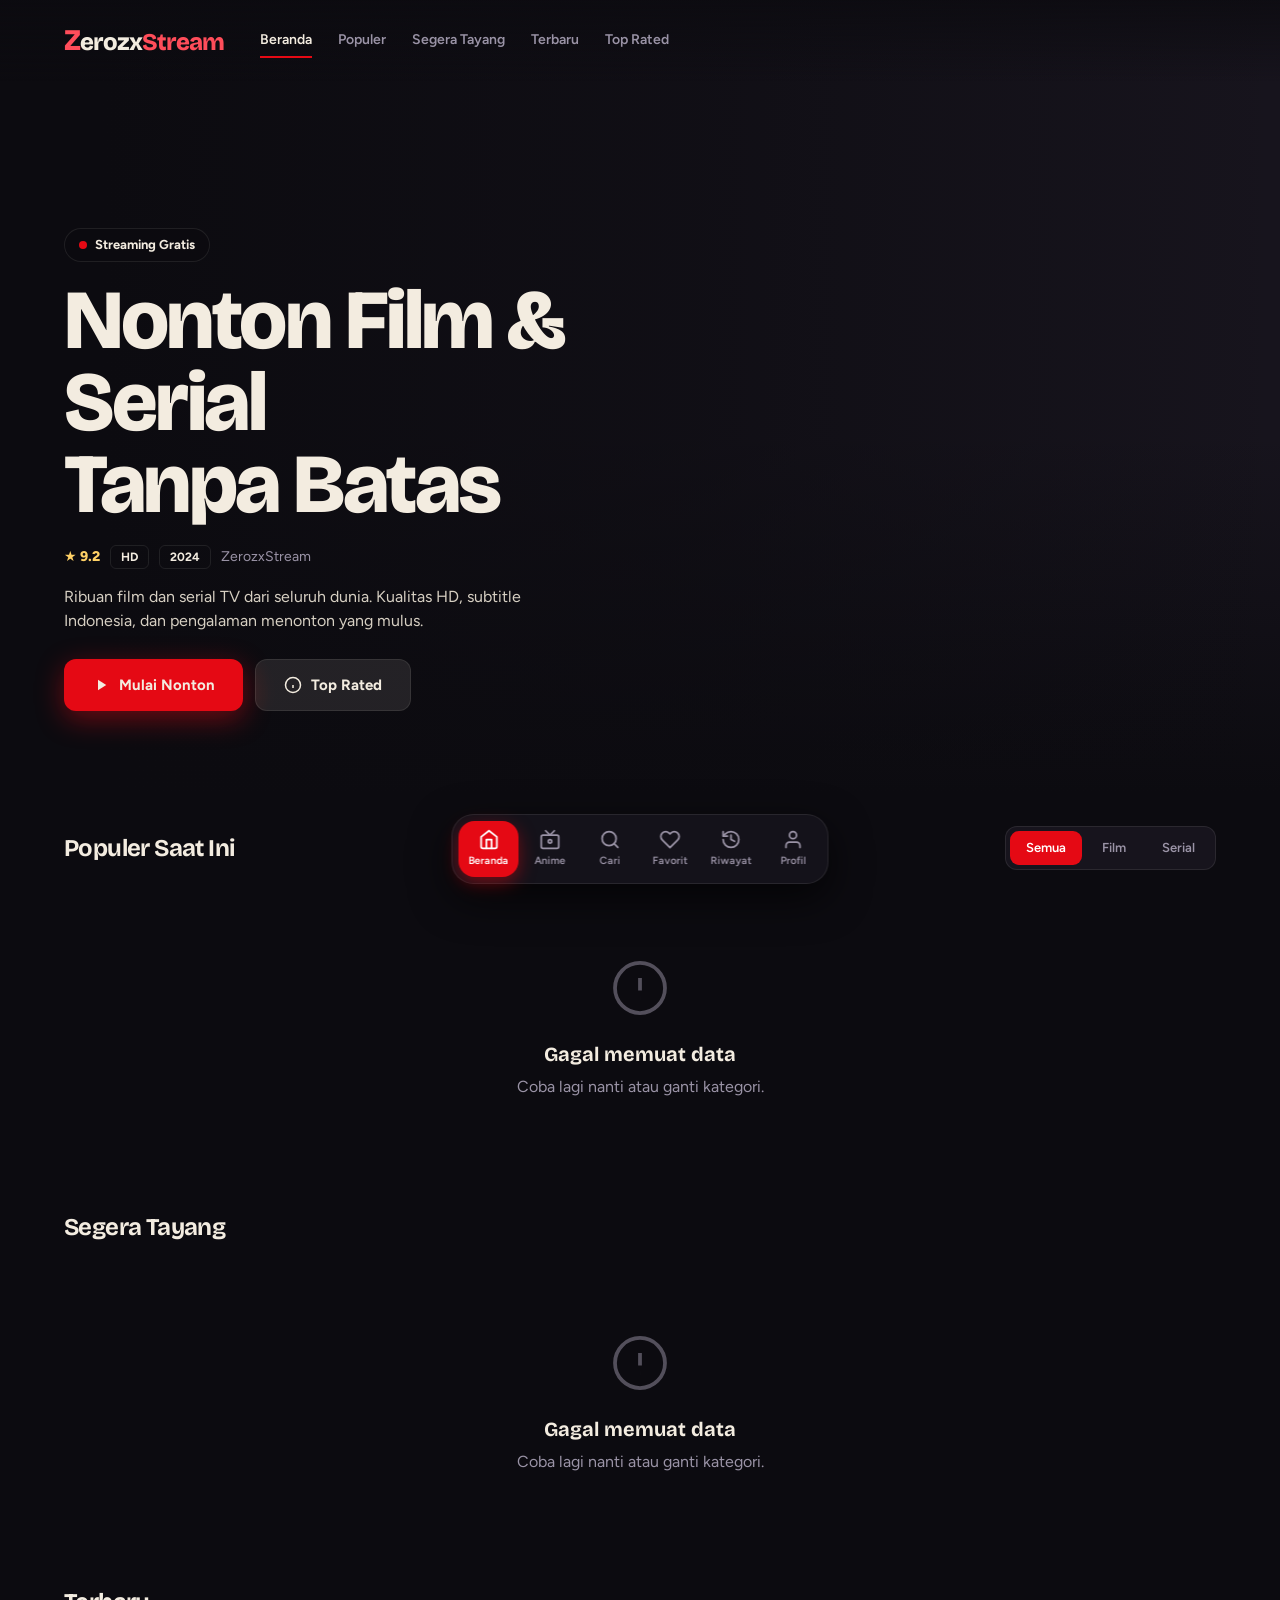
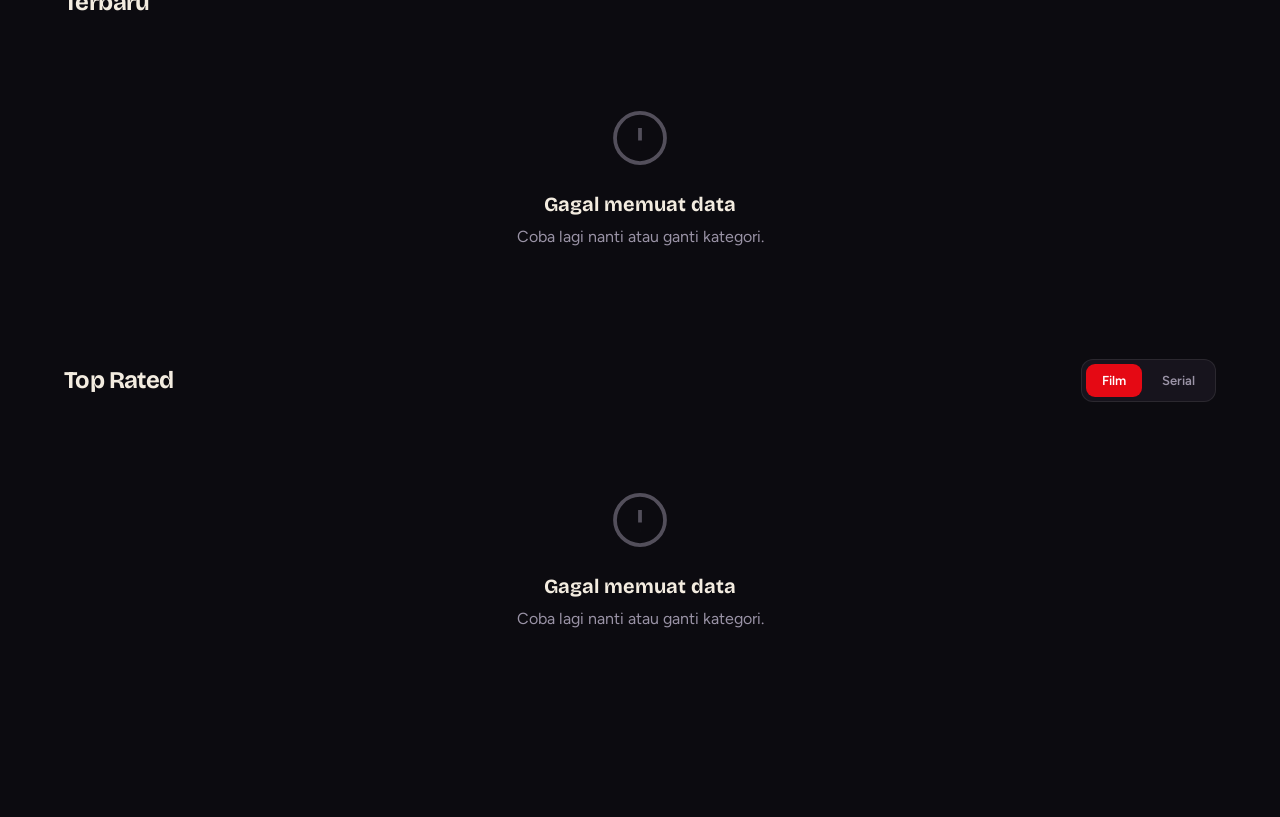
==== index.html @ 6f89126c "first commit" ====
<!DOCTYPE html>
<html lang="id">
<head>
<meta charset="UTF-8">
<meta name="viewport" content="width=device-width, initial-scale=1.0">
<title>ZerozxStream — Nonton Tanpa Batas</title>
<meta name="description" content="ZerozxStream — Streaming film, serial TV, dan anime gratis. Kualitas HD, subtitle Indonesia.">
<meta name="theme-color" content="#0c0b10">
<link rel="stylesheet" href="/css/style.css">
</head>
<body>

<!-- NAVBAR -->
<nav class="nav" id="nav">
  <a class="logo" onclick="routeToTab('home');return false;"><span class="z">Z</span><span class="rest">erozx</span><span class="dot">Stream</span></a>
  <div class="nav-links">
    <a class="active" data-nav="home" onclick="routeToTab('home');return false;">Beranda</a>
    <a data-nav="popular" onclick="loadSection('popular');return false;">Populer</a>
    <a data-nav="upcoming" onclick="loadSection('upcoming');return false;">Segera Tayang</a>
    <a data-nav="latest" onclick="loadSection('latest');return false;">Terbaru</a>
    <a data-nav="top-rated" onclick="loadSection('top-rated');return false;">Top Rated</a>
  </div>
</nav>

<!-- HERO -->
<section class="hero" id="hero">
  <div class="hero-bg" id="heroBg"></div>
  <div class="hero-content">
    <div class="hero-badge"><span class="pulse"></span> Streaming Gratis</div>
    <h1 class="hero-title" id="heroTitle">Nonton Film &amp; Serial<br>Tanpa Batas</h1>
    <div class="hero-meta" id="heroMeta">
      <span class="score">★ 9.2</span><span class="pill">HD</span><span class="pill">2024</span><span>ZerozxStream</span>
    </div>
    <p class="hero-desc" id="heroDesc">Ribuan film dan serial TV dari seluruh dunia. Kualitas HD, subtitle Indonesia, dan pengalaman menonton yang mulus.</p>
    <div class="hero-actions">
      <button class="btn btn-primary" id="heroPlay" onclick="loadSection('popular')">
        <svg width="18" height="18" viewBox="0 0 24 24" fill="currentColor"><path d="M8 5v14l11-7z"/></svg>
        Mulai Nonton
      </button>
      <button class="btn btn-ghost" onclick="loadSection('top-rated')">
        <svg width="18" height="18" viewBox="0 0 24 24" fill="none" stroke="currentColor" stroke-width="2"><circle cx="12" cy="12" r="10"/><path d="M12 16v-4M12 8h.01"/></svg>
        Top Rated
      </button>
    </div>
  </div>
</section>

<!-- CONTENT -->
<main id="main"></main>

<!-- MODAL -->
<div class="modal-backdrop" id="modal" onclick="if(event.target===this)closeModal()">
  <div class="modal" id="modalContent"></div>
</div>

<!-- TOAST -->
<div class="toast" id="toast"><span class="dot"></span><span id="toastMsg">Memuat...</span></div>

<!-- BOTTOM DOCK -->
<nav class="dock">
  <button class="dock-btn active" data-tab="home" onclick="routeToTab('home')">
    <svg viewBox="0 0 24 24" fill="none" stroke="currentColor" stroke-width="2" stroke-linecap="round" stroke-linejoin="round"><path d="m3 9 9-7 9 7v11a2 2 0 0 1-2 2H5a2 2 0 0 1-2-2z"/><polyline points="9 22 9 12 15 12 15 22"/></svg>
    <span>Beranda</span>
  </button>
  <button class="dock-btn" data-tab="anime" onclick="window.location.href='/anime'">
    <svg viewBox="0 0 24 24" fill="none" stroke="currentColor" stroke-width="2" stroke-linecap="round" stroke-linejoin="round"><rect x="2" y="7" width="20" height="15" rx="2"/><polyline points="17 2 12 7 7 2"/><circle cx="12" cy="14" r="2"/></svg>
    <span>Anime</span>
  </button>
  <button class="dock-btn" data-tab="search" onclick="routeToTab('search')">
    <svg viewBox="0 0 24 24" fill="none" stroke="currentColor" stroke-width="2" stroke-linecap="round" stroke-linejoin="round"><circle cx="11" cy="11" r="8"/><path d="m21 21-4.3-4.3"/></svg>
    <span>Cari</span>
  </button>
  <button class="dock-btn" data-tab="favorites" onclick="routeToTab('favorites')">
    <svg viewBox="0 0 24 24" fill="none" stroke="currentColor" stroke-width="2" stroke-linecap="round" stroke-linejoin="round"><path d="M20.84 4.61a5.5 5.5 0 0 0-7.78 0L12 5.67l-1.06-1.06a5.5 5.5 0 0 0-7.78 7.78l1.06 1.06L12 21.23l7.78-7.78 1.06-1.06a5.5 5.5 0 0 0 0-7.78z"/></svg>
    <span>Favorit</span>
    <span class="dock-badge hidden" id="favBadge">0</span>
  </button>
  <button class="dock-btn" data-tab="history" onclick="routeToTab('history')">
    <svg viewBox="0 0 24 24" fill="none" stroke="currentColor" stroke-width="2" stroke-linecap="round" stroke-linejoin="round"><path d="M3 12a9 9 0 1 0 9-9 9.75 9.75 0 0 0-6.74 2.74L3 8"/><path d="M3 3v5h5"/><path d="M12 7v5l4 2"/></svg>
    <span>Riwayat</span>
    <span class="dock-badge hidden" id="histBadge">0</span>
  </button>
  <button class="dock-btn" data-tab="profile" onclick="routeToTab('profile')">
    <svg viewBox="0 0 24 24" fill="none" stroke="currentColor" stroke-width="2" stroke-linecap="round" stroke-linejoin="round"><path d="M20 21v-2a4 4 0 0 0-4-4H8a4 4 0 0 0-4 4v2"/><circle cx="12" cy="7" r="4"/></svg>
    <span>Profil</span>
  </button>
</nav>

<script src="/js/app.js"></script>
</body>
</html>
---- css/style.css ----
/* ZerozxStream — style.css
   Palet: Tinta Malam #0c0b10 · Beludru #17141d · Layar Merah #e50914 · Bara #ff4d5a · Krem Proyektor #f3ece0 */
@import url('https://fonts.googleapis.com/css2?family=Bricolage+Grotesque:opsz,wght@12..96,500;12..96,700;12..96,800&family=Figtree:wght@400;500;600;700&display=swap');

:root{
  --bg:#0c0b10; --bg-2:#17141d; --bg-3:#221e2b; --border:rgba(243,236,224,.09);
  --text:#f3ece0; --muted:#9a93a6; --red:#e50914; --red-2:#ff4d5a; --red-glow:rgba(229,9,20,.45);
  --display:'Bricolage Grotesque',system-ui,sans-serif; --body:'Figtree',system-ui,sans-serif;
}
*{box-sizing:border-box;margin:0;padding:0}
html{scroll-behavior:smooth}
body{background:var(--bg);color:var(--text);font-family:var(--body);line-height:1.5;padding-bottom:110px;-webkit-font-smoothing:antialiased}
button{background:none;border:0;color:inherit;font:inherit;cursor:pointer}
a{color:inherit;text-decoration:none;cursor:pointer}
img{display:block;max-width:100%}
.hidden{display:none!important}
.red{color:var(--red-2)}
:focus-visible{outline:2px solid var(--red-2);outline-offset:2px}

/* NAV */
.nav{position:fixed;top:0;left:0;right:0;z-index:50;display:flex;align-items:center;gap:36px;padding:18px 5vw;background:linear-gradient(#0c0b10cc,transparent);transition:.3s}
.nav.scrolled{background:#0c0b10ee;backdrop-filter:blur(14px);padding:12px 5vw;border-bottom:1px solid var(--border)}
.logo{font-family:var(--display);font-weight:800;font-size:24px;letter-spacing:-1px}
.logo .z{color:var(--red-2);font-size:30px}
.logo .dot{color:var(--red-2)}
.nav-links{display:flex;gap:26px;font-size:14px;font-weight:600;color:var(--muted)}
.nav-links a{padding:6px 0;border-bottom:2px solid transparent;transition:.2s}
.nav-links a:hover,.nav-links a.active{color:var(--text);border-color:var(--red)}

/* HERO */
.hero{position:relative;min-height:88vh;display:flex;align-items:flex-end;padding:0 5vw 9vh;overflow:hidden}
.hero-bg{position:absolute;inset:0;background:#17141d center/cover no-repeat;transform:scale(1.04);animation:drift 22s ease-in-out infinite alternate}
.hero::after{content:"";position:absolute;inset:0;background:linear-gradient(90deg,var(--bg) 8%,#0c0b1099 55%,transparent),linear-gradient(0deg,var(--bg),transparent 45%)}
@keyframes drift{to{transform:scale(1.12) translate(-1.5%,-1%)}}
.hero-content{position:relative;z-index:2;max-width:640px;animation:rise .8s both}
@keyframes rise{from{opacity:0;transform:translateY(24px)}}
.hero-badge{display:inline-flex;align-items:center;gap:8px;font-size:13px;font-weight:700;padding:6px 14px;border:1px solid var(--border);border-radius:99px;background:#0c0b1099;backdrop-filter:blur(8px);margin-bottom:18px}
.pulse{width:8px;height:8px;border-radius:50%;background:var(--red);box-shadow:0 0 0 0 var(--red-glow);animation:pulse 1.8s infinite}
@keyframes pulse{70%{box-shadow:0 0 0 10px transparent}}
.hero-title{font-family:var(--display);font-size:clamp(38px,7vw,84px);line-height:.98;letter-spacing:-2.5px;font-weight:800;margin-bottom:18px}
.hero-meta{display:flex;align-items:center;gap:10px;flex-wrap:wrap;color:var(--muted);font-size:14px;margin-bottom:16px}
.score{color:#ffd166;font-weight:800}
.pill{padding:2px 10px;border:1px solid var(--border);border-radius:6px;font-size:12px;font-weight:700;color:var(--text)}
.hero-desc{color:#d6cfc2;max-width:52ch;display:-webkit-box;-webkit-line-clamp:3;-webkit-box-orient:vertical;overflow:hidden;margin-bottom:26px}
.hero-actions{display:flex;gap:12px;flex-wrap:wrap}
.btn{display:inline-flex;align-items:center;gap:9px;padding:14px 28px;border-radius:12px;font-weight:700;font-size:15px;transition:.2s}
.btn-primary{background:var(--red);box-shadow:0 8px 28px var(--red-glow)}
.btn-primary:hover{background:var(--red-2);transform:translateY(-2px)}
.btn-ghost{background:#f3ece01a;border:1px solid var(--border);backdrop-filter:blur(8px)}
.btn-ghost:hover{background:#f3ece02e}

/* SECTIONS */
.section{padding:34px 5vw 6px}
.section-head{display:flex;align-items:center;justify-content:space-between;gap:16px;margin-bottom:18px;flex-wrap:wrap}
.section-title{font-family:var(--display);font-size:24px;font-weight:700;letter-spacing:-.6px}
.tabs{display:flex;gap:4px;background:var(--bg-2);padding:4px;border-radius:12px;border:1px solid var(--border)}
.tab{padding:7px 16px;border-radius:9px;font-size:13px;font-weight:600;color:var(--muted);transition:.2s}
.tab.active{background:var(--red);color:#fff}
.row-scroll{display:flex;gap:16px;overflow-x:auto;padding:6px 2px 18px;scroll-snap-type:x proximity;scrollbar-width:none}
.row-scroll::-webkit-scrollbar{display:none}
.row-scroll>*{flex:0 0 168px;scroll-snap-align:start}
.grid{display:grid;grid-template-columns:repeat(auto-fill,minmax(160px,1fr));gap:20px 16px}

/* CARD */
.card{cursor:pointer;animation:rise .5s both}
.card-poster{position:relative;aspect-ratio:2/3;border-radius:14px;overflow:hidden;background:var(--bg-3);transition:.3s}
.card-poster img{width:100%;height:100%;object-fit:cover;transition:.5s}
.card:hover .card-poster{transform:translateY(-6px);box-shadow:0 18px 40px #000a,0 0 0 2px var(--red)}
.card:hover img{transform:scale(1.07)}
.card-rank{position:absolute;left:8px;bottom:6px;font-family:var(--display);font-weight:800;font-size:38px;line-height:1;color:#fff;text-shadow:0 2px 14px #000}
.card-score{position:absolute;left:8px;top:8px;background:#0c0b10cc;backdrop-filter:blur(6px);padding:3px 8px;border-radius:7px;font-size:12px;font-weight:700;color:#ffd166}
.card-actions{position:absolute;right:8px;top:8px;display:flex;flex-direction:column;gap:6px;opacity:0;transform:translateX(8px);transition:.25s;z-index:3}
.card:hover .card-actions,.card:focus-within .card-actions{opacity:1;transform:none}
.btn-mini{width:32px;height:32px;display:grid;place-items:center;border-radius:50%;background:#0c0b10cc;backdrop-filter:blur(6px)}
.btn-mini:hover,.btn-mini.active{background:var(--red)}
.card-overlay{position:absolute;inset:0;display:flex;flex-direction:column;align-items:center;justify-content:center;gap:10px;background:linear-gradient(transparent 30%,#0c0b10e6);opacity:0;transition:.3s}
.card:hover .card-overlay{opacity:1}
.card-play{width:48px;height:48px;border-radius:50%;background:var(--red);display:grid;place-items:center;box-shadow:0 0 28px var(--red-glow)}
.card-overlay-genres{display:flex;gap:4px;flex-wrap:wrap;justify-content:center;position:absolute;bottom:10px;padding:0 6px}
.card-overlay-genres span{font-size:10px;background:#f3ece01f;padding:2px 7px;border-radius:5px}
.card-info{padding:10px 2px 0}
.card-title{font-size:14px;font-weight:600;white-space:nowrap;overflow:hidden;text-overflow:ellipsis}
.card-sub{display:flex;justify-content:space-between;font-size:12px;color:var(--muted);margin-top:2px}
.star{color:#ffd166}
.skeleton{aspect-ratio:2/3;border-radius:14px;background:linear-gradient(100deg,var(--bg-2) 30%,var(--bg-3) 50%,var(--bg-2) 70%) 0 0/200% 100%;animation:shine 1.3s infinite}
@keyframes shine{to{background-position:-200% 0}}
.state{text-align:center;padding:70px 20px;color:var(--muted)}
.state svg{margin:0 auto 14px;opacity:.5}
.state h3{color:var(--text);font-family:var(--display);font-size:20px;margin-bottom:6px}

/* TAB PAGES */
.tab-hero{padding:120px 5vw 10px}
.tab-hero h1,.search-hero h1{font-family:var(--display);font-size:clamp(32px,5vw,54px);letter-spacing:-1.8px;font-weight:800;line-height:1.05}
.tab-hero p,.search-hero .sub{color:var(--muted);margin-top:8px}
.count{display:inline-block;margin-top:14px;padding:6px 14px;background:var(--bg-2);border:1px solid var(--border);border-radius:99px;font-size:13px;font-weight:600}
.search-hero{padding:120px 5vw 0;max-width:860px;margin:0 auto;text-align:center}
.big-search{position:relative;display:flex;align-items:center;gap:10px;margin:26px 0 8px;padding:8px 8px 8px 20px;background:var(--bg-2);border:1px solid var(--border);border-radius:18px;transition:.2s}
.big-search:focus-within{border-color:var(--red);box-shadow:0 0 0 4px var(--red-glow)}
.big-search input{flex:1;min-width:0;background:none;border:0;outline:0;color:var(--text);font:inherit;font-size:17px;padding:10px 0}
.btn-clear{display:none;width:30px;height:30px;place-items:center;border-radius:50%;background:var(--bg-3)}
.big-search.has-value .btn-clear{display:grid}
.btn-search{display:flex;align-items:center;gap:8px;background:var(--red);padding:12px 22px;border-radius:12px;font-weight:700}
.chips-wrap{margin-top:22px;text-align:left}
.chips-title{display:flex;align-items:center;gap:7px;font-size:13px;font-weight:700;color:var(--muted);margin-bottom:10px}
.fire{color:var(--red-2)}
.chips{display:flex;flex-wrap:wrap;gap:8px}
.chip{display:inline-flex;align-items:center;gap:7px;padding:7px 14px;background:var(--bg-2);border:1px solid var(--border);border-radius:99px;font-size:13px;cursor:pointer;transition:.2s}
.chip:hover{border-color:var(--red)}
.chip .rm{width:13px;height:13px;opacity:.5}.chip .rm:hover{opacity:1;color:var(--red-2)}
.chip-clear{color:var(--red-2)}
.search-section{padding:40px 5vw 0}
.search-section-title{font-family:var(--display);font-size:22px;font-weight:700;margin-bottom:16px}

/* MODAL / TOAST / SPINNER */
.modal-backdrop{position:fixed;inset:0;z-index:90;background:#000b;backdrop-filter:blur(6px);display:none;place-items:center;padding:16px}
.modal-backdrop.open{display:grid}
.modal{width:min(720px,100%);max-height:90vh;overflow:auto;background:var(--bg-2);border-radius:20px;border:1px solid var(--border);animation:rise .3s}
.modal-head{position:relative;aspect-ratio:16/8;background:var(--bg-3)}
.modal-head img{width:100%;height:100%;object-fit:cover}
.modal-close{position:absolute;right:12px;top:12px;z-index:2;width:36px;height:36px;border-radius:50%;background:#0c0b10cc;font-size:22px}
.modal-body{padding:24px}
.modal-title{font-family:var(--display);font-size:30px;letter-spacing:-1px}
.modal-meta,.modal-genres,.modal-actions{display:flex;gap:8px;flex-wrap:wrap;margin-top:12px;align-items:center}
.modal-genres span{font-size:12px;background:var(--bg-3);padding:3px 10px;border-radius:6px}
.modal-desc{color:#cfc8bb;margin-top:14px}
.modal-actions{margin-top:20px}
.toast{position:fixed;left:50%;bottom:104px;z-index:100;transform:translate(-50%,20px);display:flex;align-items:center;gap:10px;padding:12px 20px;background:var(--bg-3);border:1px solid var(--border);border-radius:12px;font-size:14px;opacity:0;pointer-events:none;transition:.3s}
.toast.show{opacity:1;transform:translate(-50%,0)}
.toast .dot{width:8px;height:8px;border-radius:50%;background:var(--red)}
.spinner{width:36px;height:36px;margin:0 auto 14px;border:3px solid var(--bg-3);border-top-color:var(--red);border-radius:50%;animation:spin .8s linear infinite}
@keyframes spin{to{transform:rotate(360deg)}}

/* DOCK */
.dock{position:fixed;left:50%;bottom:16px;z-index:60;transform:translateX(-50%);display:flex;gap:2px;padding:6px;background:#17141dd9;backdrop-filter:blur(18px);border:1px solid var(--border);border-radius:22px;box-shadow:0 14px 40px #000a;max-width:calc(100vw - 20px)}
.dock-btn{position:relative;display:flex;flex-direction:column;align-items:center;gap:3px;min-width:58px;padding:8px 10px;border-radius:16px;color:var(--muted);font-size:10.5px;font-weight:600;transition:.2s}
.dock-btn svg{width:21px;height:21px}
.dock-btn:hover{color:var(--text)}
.dock-btn.active{background:var(--red);color:#fff;box-shadow:0 6px 18px var(--red-glow)}
.dock-badge{position:absolute;top:3px;right:8px;min-width:16px;height:16px;padding:0 4px;border-radius:99px;background:var(--red-2);color:#fff;font-size:9px;display:grid;place-items:center}

/* PLAYER PAGE */
.player-wrap{padding:90px 5vw 0;max-width:1180px;margin:0 auto}
.player{position:relative;aspect-ratio:16/9;border-radius:18px;overflow:hidden;background:#000 center/cover;border:1px solid var(--border);box-shadow:0 30px 80px #000a}
.player iframe{position:absolute;inset:0;width:100%;height:100%;border:0}
.player-empty{position:absolute;inset:0;display:grid;place-items:center;text-align:center;padding:20px;background:#0c0b10b3;color:var(--muted)}
.info{display:grid;grid-template-columns:200px 1fr;gap:28px;margin-top:30px}
.info img{border-radius:14px;width:100%}
.info h1{font-family:var(--display);font-size:clamp(26px,4vw,42px);letter-spacing:-1.4px;line-height:1.05}
.info .modal-desc{max-width:70ch}

@media(max-width:720px){
  .nav-links{display:none}
  .hero{min-height:78vh;padding-bottom:12vh}
  .row-scroll>*{flex-basis:132px}
  .grid{grid-template-columns:repeat(auto-fill,minmax(112px,1fr));gap:16px 10px}
  .btn-search .txt{display:none}
  .info{grid-template-columns:110px 1fr;gap:16px}
  .dock-btn{min-width:48px;padding:8px 6px}
}
@media(prefers-reduced-motion:reduce){*{animation:none!important;transition:none!important}}
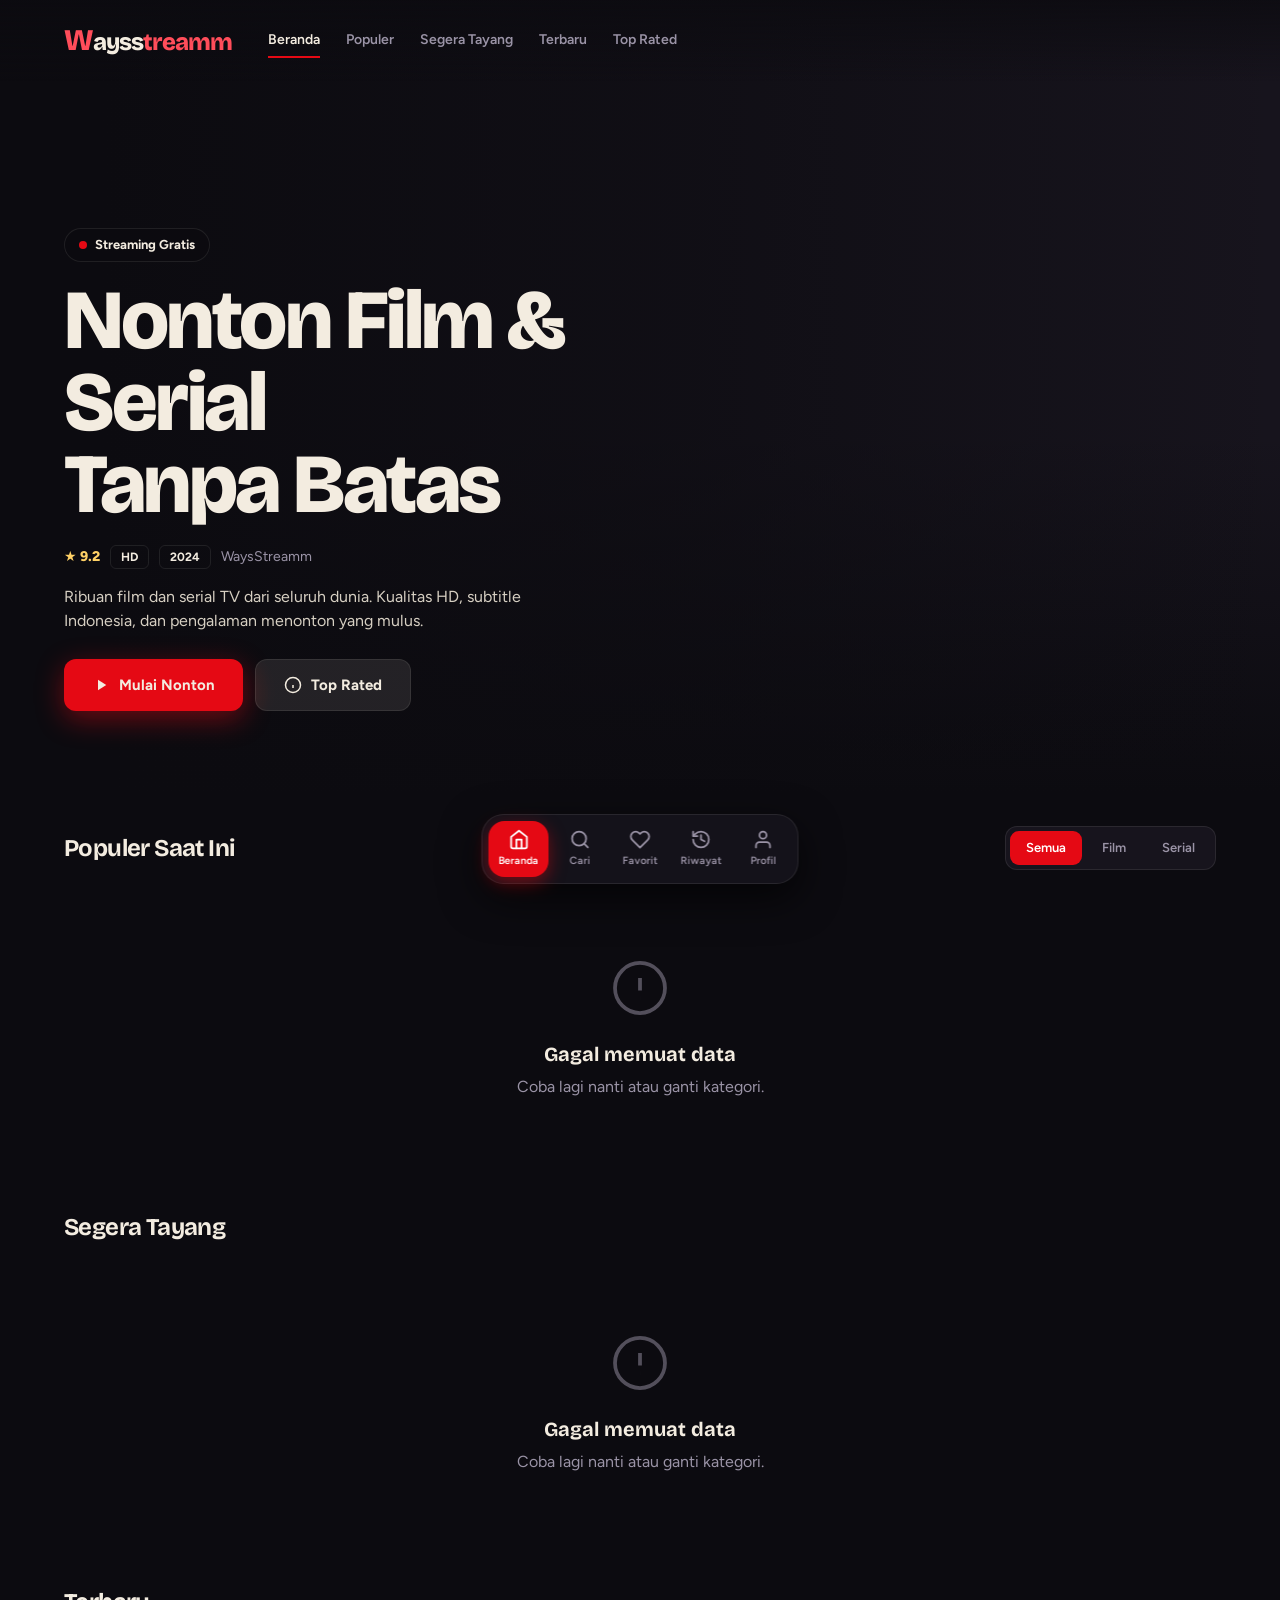
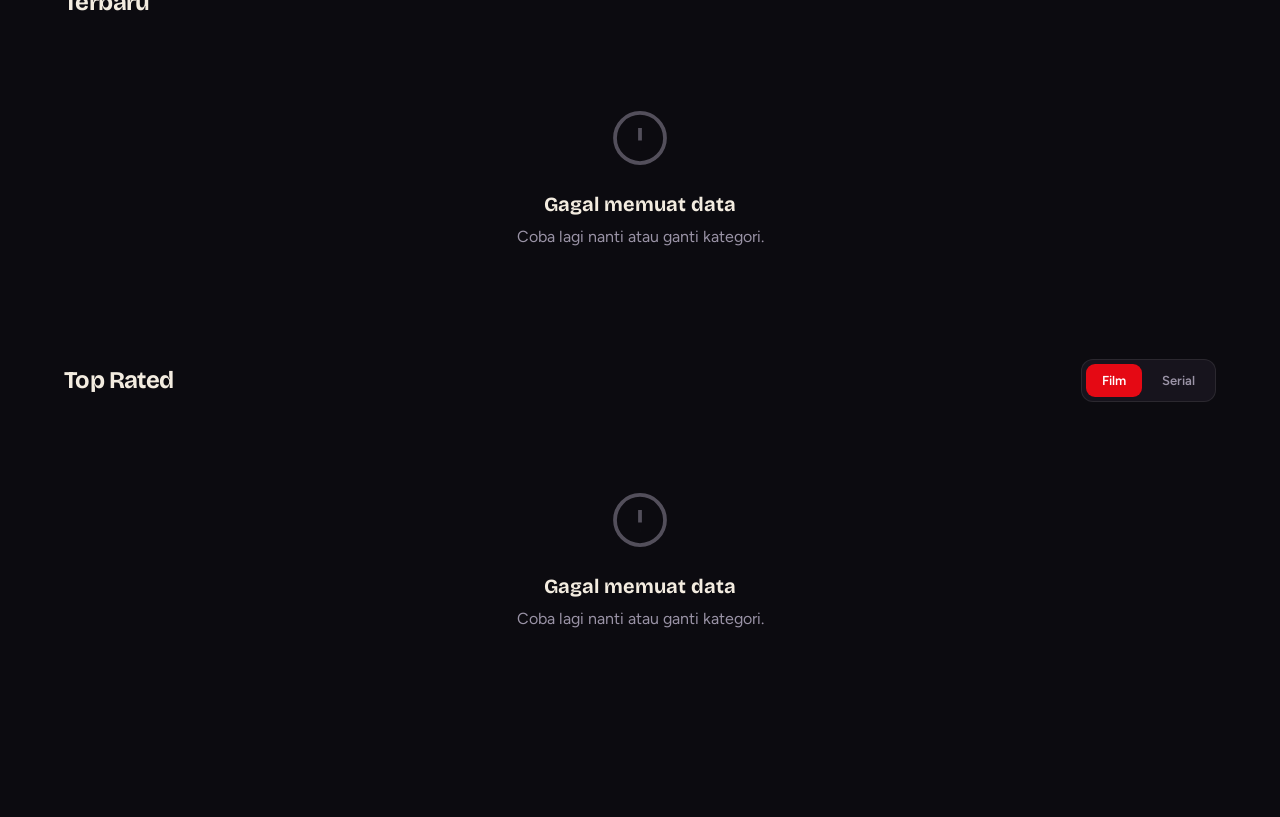
==== commit 1a24a4bd: "Update index.html" ====
--- a/index.html
+++ b/index.html
@@ -3,41 +3,39 @@
 <head>
 <meta charset="UTF-8">
 <meta name="viewport" content="width=device-width, initial-scale=1.0">
-<title>ZerozxStream — Nonton Tanpa Batas</title>
-<meta name="description" content="ZerozxStream — Streaming film, serial TV, dan anime gratis. Kualitas HD, subtitle Indonesia.">
+<title>WaysStreamm — Nonton Tanpa Batas</title>
+<meta name="description" content="WaysStreamm — Streaming film, serial TV, dan anime. Kualitas HD, subtitle Indonesia.">
 <meta name="theme-color" content="#0c0b10">
 <link rel="stylesheet" href="/css/style.css">
 </head>
 <body>
 
-<!-- NAVBAR -->
 <nav class="nav" id="nav">
-  <a class="logo" onclick="routeToTab('home');return false;"><span class="z">Z</span><span class="rest">erozx</span><span class="dot">Stream</span></a>
+  <a class="logo" href="#home"><span class="z">W</span><span class="rest">ayss</span><span class="dot">treamm</span></a>
   <div class="nav-links">
-    <a class="active" data-nav="home" onclick="routeToTab('home');return false;">Beranda</a>
-    <a data-nav="popular" onclick="loadSection('popular');return false;">Populer</a>
-    <a data-nav="upcoming" onclick="loadSection('upcoming');return false;">Segera Tayang</a>
-    <a data-nav="latest" onclick="loadSection('latest');return false;">Terbaru</a>
-    <a data-nav="top-rated" onclick="loadSection('top-rated');return false;">Top Rated</a>
+    <a class="active" data-nav="home" href="#home">Beranda</a>
+    <a data-nav="popular" href="#popular">Populer</a>
+    <a data-nav="upcoming" href="#upcoming">Segera Tayang</a>
+    <a data-nav="latest" href="#latest">Terbaru</a>
+    <a data-nav="top-rated" href="#top-rated">Top Rated</a>
   </div>
 </nav>
 
-<!-- HERO -->
 <section class="hero" id="hero">
   <div class="hero-bg" id="heroBg"></div>
   <div class="hero-content">
     <div class="hero-badge"><span class="pulse"></span> Streaming Gratis</div>
     <h1 class="hero-title" id="heroTitle">Nonton Film &amp; Serial<br>Tanpa Batas</h1>
     <div class="hero-meta" id="heroMeta">
-      <span class="score">★ 9.2</span><span class="pill">HD</span><span class="pill">2024</span><span>ZerozxStream</span>
+      <span class="score">★ 9.2</span><span class="pill">HD</span><span class="pill">2024</span><span>WaysStreamm</span>
     </div>
     <p class="hero-desc" id="heroDesc">Ribuan film dan serial TV dari seluruh dunia. Kualitas HD, subtitle Indonesia, dan pengalaman menonton yang mulus.</p>
     <div class="hero-actions">
-      <button class="btn btn-primary" id="heroPlay" onclick="loadSection('popular')">
+      <button class="btn btn-primary" id="heroPlay">
         <svg width="18" height="18" viewBox="0 0 24 24" fill="currentColor"><path d="M8 5v14l11-7z"/></svg>
         Mulai Nonton
       </button>
-      <button class="btn btn-ghost" onclick="loadSection('top-rated')">
+      <button class="btn btn-ghost" id="heroTop">
         <svg width="18" height="18" viewBox="0 0 24 24" fill="none" stroke="currentColor" stroke-width="2"><circle cx="12" cy="12" r="10"/><path d="M12 16v-4M12 8h.01"/></svg>
         Top Rated
       </button>
@@ -45,42 +43,34 @@
   </div>
 </section>
 
-<!-- CONTENT -->
 <main id="main"></main>
 
-<!-- MODAL -->
 <div class="modal-backdrop" id="modal" onclick="if(event.target===this)closeModal()">
   <div class="modal" id="modalContent"></div>
 </div>
 
-<!-- TOAST -->
 <div class="toast" id="toast"><span class="dot"></span><span id="toastMsg">Memuat...</span></div>
 
-<!-- BOTTOM DOCK -->
 <nav class="dock">
-  <button class="dock-btn active" data-tab="home" onclick="routeToTab('home')">
+  <button class="dock-btn active" data-tab="home">
     <svg viewBox="0 0 24 24" fill="none" stroke="currentColor" stroke-width="2" stroke-linecap="round" stroke-linejoin="round"><path d="m3 9 9-7 9 7v11a2 2 0 0 1-2 2H5a2 2 0 0 1-2-2z"/><polyline points="9 22 9 12 15 12 15 22"/></svg>
     <span>Beranda</span>
   </button>
-  <button class="dock-btn" data-tab="anime" onclick="window.location.href='/anime'">
-    <svg viewBox="0 0 24 24" fill="none" stroke="currentColor" stroke-width="2" stroke-linecap="round" stroke-linejoin="round"><rect x="2" y="7" width="20" height="15" rx="2"/><polyline points="17 2 12 7 7 2"/><circle cx="12" cy="14" r="2"/></svg>
-    <span>Anime</span>
-  </button>
-  <button class="dock-btn" data-tab="search" onclick="routeToTab('search')">
+  <button class="dock-btn" data-tab="search">
     <svg viewBox="0 0 24 24" fill="none" stroke="currentColor" stroke-width="2" stroke-linecap="round" stroke-linejoin="round"><circle cx="11" cy="11" r="8"/><path d="m21 21-4.3-4.3"/></svg>
     <span>Cari</span>
   </button>
-  <button class="dock-btn" data-tab="favorites" onclick="routeToTab('favorites')">
+  <button class="dock-btn" data-tab="favorites">
     <svg viewBox="0 0 24 24" fill="none" stroke="currentColor" stroke-width="2" stroke-linecap="round" stroke-linejoin="round"><path d="M20.84 4.61a5.5 5.5 0 0 0-7.78 0L12 5.67l-1.06-1.06a5.5 5.5 0 0 0-7.78 7.78l1.06 1.06L12 21.23l7.78-7.78 1.06-1.06a5.5 5.5 0 0 0 0-7.78z"/></svg>
     <span>Favorit</span>
     <span class="dock-badge hidden" id="favBadge">0</span>
   </button>
-  <button class="dock-btn" data-tab="history" onclick="routeToTab('history')">
+  <button class="dock-btn" data-tab="history">
     <svg viewBox="0 0 24 24" fill="none" stroke="currentColor" stroke-width="2" stroke-linecap="round" stroke-linejoin="round"><path d="M3 12a9 9 0 1 0 9-9 9.75 9.75 0 0 0-6.74 2.74L3 8"/><path d="M3 3v5h5"/><path d="M12 7v5l4 2"/></svg>
     <span>Riwayat</span>
     <span class="dock-badge hidden" id="histBadge">0</span>
   </button>
-  <button class="dock-btn" data-tab="profile" onclick="routeToTab('profile')">
+  <button class="dock-btn" data-tab="profile">
     <svg viewBox="0 0 24 24" fill="none" stroke="currentColor" stroke-width="2" stroke-linecap="round" stroke-linejoin="round"><path d="M20 21v-2a4 4 0 0 0-4-4H8a4 4 0 0 0-4 4v2"/><circle cx="12" cy="7" r="4"/></svg>
     <span>Profil</span>
   </button>
